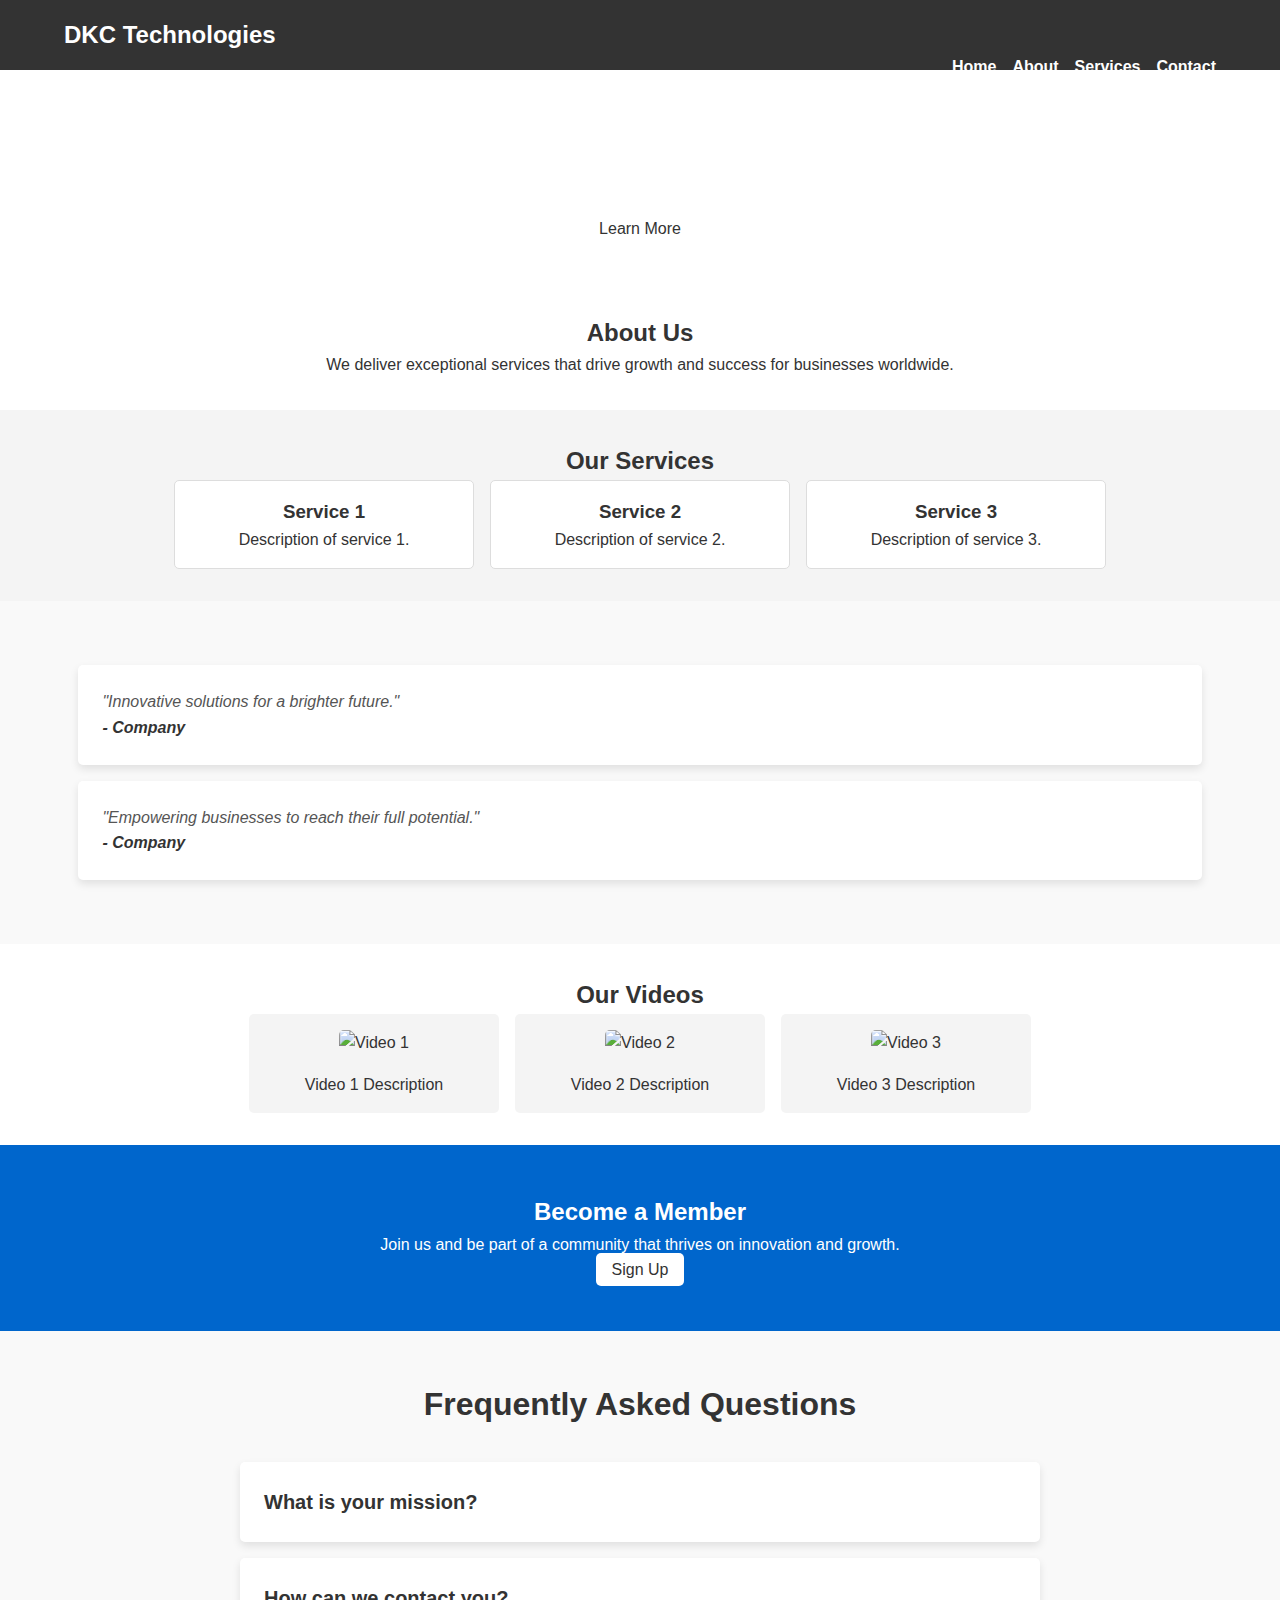
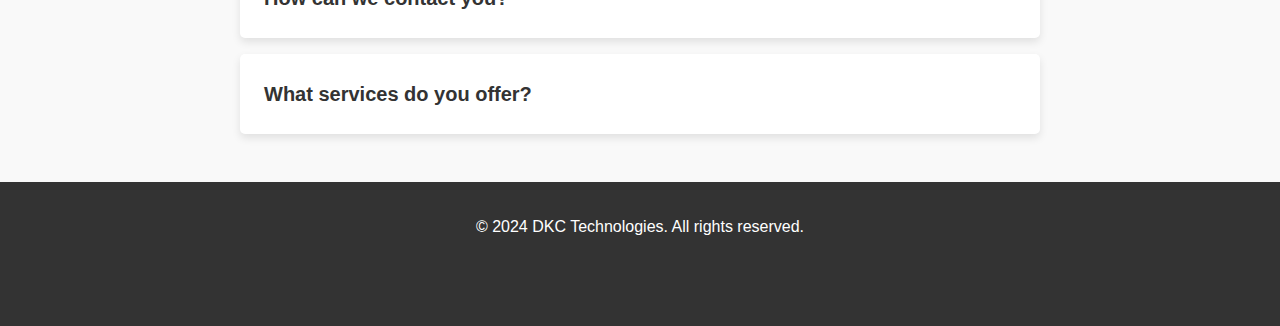
==== css_advanced/index.html @ 24812e35 "Initial commit with index.html and styles.css" ====
<!DOCTYPE html>
<html lang="en">
<head>
    <meta charset="UTF-8">
    <meta name="viewport" content="width=device-width, initial-scale=1.0">
    <title>Homepage</title>
    <link rel="stylesheet" href="styles/styles.css">
</head>
<body>
    <header class="header">
        <div class="container">
            <h1 class="logo">DKC Technologies</h1>
            <nav class="nav">
                <ul class="nav-list">
                    <li><a href="#home">Home</a></li>
                    <li><a href="#about">About</a></li>
                    <li><a href="#services">Services</a></li>
                    <li><a href="#contact">Contact</a></li>
                </ul>
            </nav>
        </div>
    </header>

    <main>
        <!-- Hero Section -->
        <section id="hero" class="hero">
            <div class="container">
                <h1>Welcome to Our Company</h1>
                <p>Discover solutions tailored for your needs.</p>
                <a href="#services" class="btn">Learn More</a>
            </div>
        </section>

        <!-- About Section -->
        <section id="about" class="about">
            <div class="container">
                <h2>About Us</h2>
                <p>We deliver exceptional services that drive growth and success for businesses worldwide.</p>
            </div>
        </section>

        <!-- Services Section -->
        <section id="services" class="services">
            <div class="container">
                <h2>Our Services</h2>
                <div class="service-cards">
                    <div class="card">
                        <h3>Service 1</h3>
                        <p>Description of service 1.</p>
                    </div>
                    <div class="card">
                        <h3>Service 2</h3>
                        <p>Description of service 2.</p>
                    </div>
                    <div class="card">
                        <h3>Service 3</h3>
                        <p>Description of service 3.</p>
                    </div>
                </div>
            </div>
        </section>

        <!-- Quote Section -->
        <section id="quotes" class="quotes">
            <div class="container">
                <blockquote class="quote">
                    <p>"Innovative solutions for a brighter future."</p>
                    <footer>- Company</footer>
                </blockquote>
                <blockquote class="quote">
                    <p>"Empowering businesses to reach their full potential."</p>
                    <footer>- Company</footer>
                </blockquote>
            </div>
        </section>

        <!-- Videos List Section -->
        <section id="videos" class="videos">
            <div class="container">
                <h2>Our Videos</h2>
                <div class="video-list">
                    <div class="video-item">
                        <img src="images/video1.jpg" alt="Video 1">
                        <p>Video 1 Description</p>
                    </div>
                    <div class="video-item">
                        <img src="images/video2.jpg" alt="Video 2">
                        <p>Video 2 Description</p>
                    </div>
                    <div class="video-item">
                        <img src="images/video3.jpg" alt="Video 3">
                        <p>Video 3 Description</p>
                    </div>
                </div>
            </div>
        </section>

        <!-- Membership Section -->
        <section id="membership" class="membership">
            <div class="container">
                <h2>Become a Member</h2>
                <p>Join us and be part of a community that thrives on innovation and growth.</p>
                <a href="#signup" class="btn">Sign Up</a>
            </div>
        </section>

        <!-- FAQ Section -->
        <section id="faq" class="faq">
            <div class="faq-header">
                <h2>Frequently Asked Questions</h2>
            </div>
            <div class="faq-items">
                <div class="faq-item">
                    <h3>What is your mission?</h3>
                    <p>Our mission is to empower businesses with innovative solutions that drive growth.</p>
                </div>
                <div class="faq-item">
                    <h3>How can we contact you?</h3>
                    <p>You can reach us through our contact form or email us directly at info@company.com.</p>
                </div>
                <div class="faq-item">
                    <h3>What services do you offer?</h3>
                    <p>We offer a range of services, including business consulting, software development, and more.</p>
                </div>
            </div>
        </section>

        <!-- Footer Section -->
        <footer id="footer" class="footer">
            <div class="container">
                <p>&copy; 2024 DKC Technologies. All rights reserved.</p>
                <div class="social-icons">
                    <a href="#"><i class="fab fa-facebook"></i></a>
                    <a href="#"><i class="fab fa-twitter"></i></a>
                    <a href="#"><i class="fab fa-linkedin"></i></a>
                </div>
            </div>
        </footer>
    </main>
</body>
</html>
---- css_advanced/styles/styles.css ----
/* General Styles */
* {
    margin: 0;
    padding: 0;
    box-sizing: border-box;
}

body {
    font-family: Arial, sans-serif;
    line-height: 1.6;
    color: #333;
}

.container {
    width: 90%;
    max-width: 1200px;
    margin: 0 auto;
}

/* Header Styles */
.header {
    background: #333;
    color: #fff;
    padding: 1rem 0;
}

.header .logo {
    font-size: 1.5rem;
}

.nav {
    float: right;
}

.nav-list {
    list-style: none;
    display: flex;
    gap: 1rem;
}

.nav-list a {
    color: #fff;
    text-decoration: none;
    font-weight: bold;
}

.nav-list a:hover {
    text-decoration: underline;
}

/* Hero Section */
.hero {
    background: url('images/bg_image.jpg') no-repeat center center/cover;
    color: #fff;
    text-align: center;
    padding: 2rem 0;
}

.hero h1 {
    font-size: 2.5rem;
}

.hero .btn {
    display: inline-block;
    padding: 0.5rem 1rem;
    margin-top: 1rem;
    color: #333;
    background: #fff;
    text-decoration: none;
    border-radius: 5px;
}

.hero .btn:hover {
    background: #ddd;
}

/* About Section */
.about {
    padding: 2rem 0;
    text-align: center;
}

/* Services Section */
.services {
    background: #f4f4f4;
    padding: 2rem 0;
    text-align: center;
}

.service-cards {
    display: flex;
    gap: 1rem;
    justify-content: center;
}

.card {
    background: #fff;
    padding: 1rem;
    border: 1px solid #ddd;
    border-radius: 5px;
    width: 300px;
}

/* Quote Section */
.quotes {
    background-color: #f9f9f9;
    padding: 3rem 1rem;
}

.quote {
    background-color: #fff;
    border-radius: 5px;
    box-shadow: 0 4px 8px rgba(0, 0, 0, 0.1);
    padding: 1.5rem;
    margin: 1rem 0;
    font-style: italic;
    color: #555;
}

.quote footer {
    font-weight: bold;
    color: #333;
}

/* Video Section */
.videos {
    padding: 2rem 0;
    text-align: center;
}

.video-list {
    display: flex;
    gap: 1rem;
    justify-content: center;
}

.video-item {
    width: 250px;
    background-color: #f4f4f4;
    padding: 1rem;
    border-radius: 5px;
}

.video-item img {
    width: 100%;
    border-radius: 5px;
}

.video-item p {
    margin-top: 1rem;
    color: #333;
}

/* Membership Section */
.membership {
    background-color: #0066cc;
    color: #fff;
    padding: 3rem 0;
    text-align: center;
}

.membership .btn {
    background: #fff;
    color: #333;
    padding: 0.5rem 1rem;
    text-decoration: none;
    border-radius: 5px;
}

.membership .btn:hover {
    background: #ddd;
}

/* FAQ Section */
#faq {
    background-color: #f9f9f9;
    padding: 3rem 1rem;
}

.faq-header {
    text-align: center;
    margin-bottom: 2rem;
}

.faq-header h2 {
    font-size: 2rem;
    color: #333;
}

.faq-items {
    display: flex;
    flex-direction: column;
    gap: 1rem;
    max-width: 800px;
    margin: 0 auto;
}

.faq-item {
    background-color: #fff;
    border-radius: 5px;
    box-shadow: 0 4px 8px rgba(0, 0, 0, 0.1);
    padding: 1.5rem;
    cursor: pointer;
    transition: transform 0.3s ease;
}

.faq-item:hover {
    transform: translateY(-5px);
}

.faq-item h3 {
    font-size: 1.25rem;
    color: #333;
}

.faq-item p {
    font-size: 1rem;
    color: #666;
    display: none;
}

.faq-item.active p {
    display: block;
}

.faq-item.active h3 {
    color: #0066cc;
}

/* Footer Styles */
#footer {
    background-color: #333;
    color: #fff;
    padding: 2rem 1rem;
    text-align: center;
}

#footer a {
    color: #fff;
    text-decoration: none;
    margin: 0 1rem;
    font-size: 1rem;
}

#footer a:hover {
    color: #0066cc;
}

#footer .social-icons {
    margin-top: 1rem;
}

#footer .social-icons i {
    font-size: 1.5rem;
    margin: 0 1rem;
    cursor: pointer;
    transition: color 0.3s ease;
}

#footer .social-icons i:hover {
    color: #0066cc;
}

/* Media Queries */
@media screen and (max-width: 768px) {
    .nav-list {
        flex-direction: column;
        gap: 0.5rem;
    }

    .service-cards {
        flex-direction: column;
        gap: 1rem;
    }

    .video-list {
        flex-direction: column;
        gap: 1rem;
    }

    .faq-items {
        gap: 0.5rem;
    }

    #footer {
        padding: 1.5rem 0.5rem;
    }

    #footer a {
        margin: 0 0.5rem;
    }
}
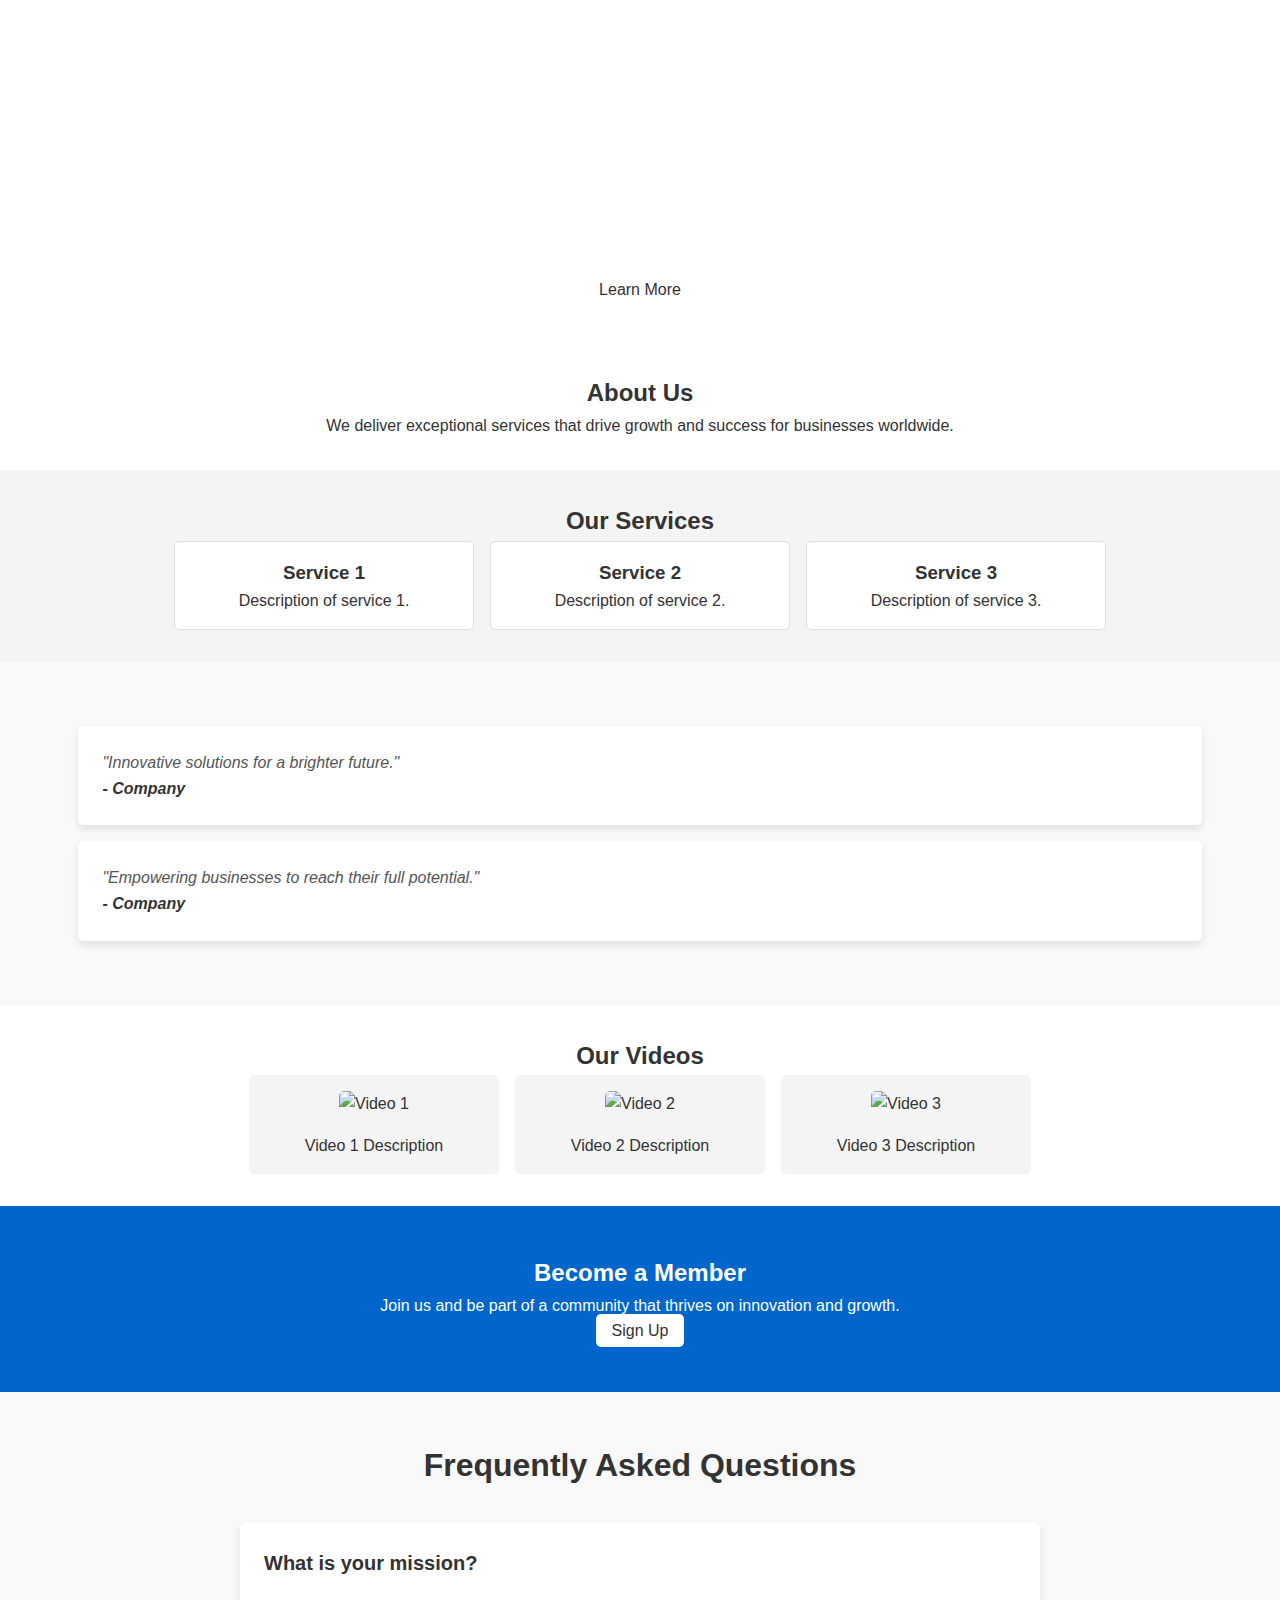
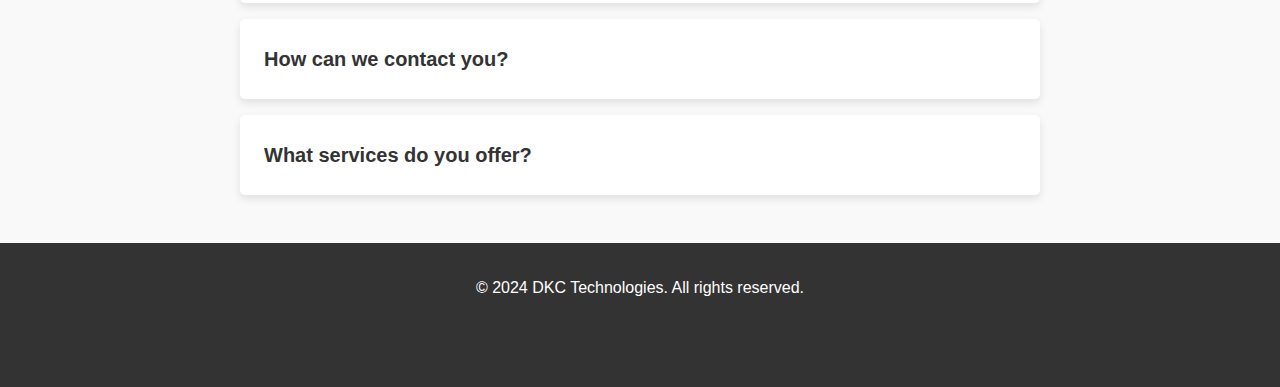
==== commit 6fe76ca1: "Updated index.html with About and Services sections" ====
--- a/css_advanced/index.html
+++ b/css_advanced/index.html
@@ -7,29 +7,30 @@
     <link rel="stylesheet" href="styles/styles.css">
 </head>
 <body>
-    <header class="header">
-        <div class="container">
-            <h1 class="logo">DKC Technologies</h1>
-            <nav class="nav">
-                <ul class="nav-list">
-                    <li><a href="#home">Home</a></li>
-                    <li><a href="#about">About</a></li>
-                    <li><a href="#services">Services</a></li>
-                    <li><a href="#contact">Contact</a></li>
-                </ul>
-            </nav>
-        </div>
-    </header>
-
+    <!-- Main Wrapper for Background Image -->
+    <div class="main-wrapper">
+        <header class="header">
+            <div class="container">
+                <h1 class="logo">DKC Technologies</h1>
+                <nav class="nav">
+                    <ul class="nav-list">
+                        <li><a href="#home">Home</a></li>
+                        <li><a href="#about">About</a></li>
+                        <li><a href="#services">Services</a></li>
+                        <li><a href="#contact">Contact</a></li>
+                    </ul>
+                </nav>
+            </div>
+        </header>
     <main>
-        <!-- Hero Section -->
-        <section id="hero" class="hero">
-            <div class="container">
-                <h1>Welcome to Our Company</h1>
-                <p>Discover solutions tailored for your needs.</p>
-                <a href="#services" class="btn">Learn More</a>
-            </div>
-        </section>
+            <!-- Hero Section -->
+            <section id="hero" class="hero">
+                <div class="container">
+                    <h1>Welcome to Our Company</h1>
+                    <p>Discover solutions tailored for your needs.</p>
+                    <a href="#services" class="btn">Learn More</a>
+                </div>
+            </section>
 
         <!-- About Section -->
         <section id="about" class="about">
--- a/css_advanced/styles/styles.css
+++ b/css_advanced/styles/styles.css
@@ -19,13 +19,16 @@
 
 /* Header Styles */
 .header {
-    background: #333;
-    color: #fff;
-    padding: 1rem 0;
+    background: url('images/header-bg.jpg') no-repeat center center/cover; 
+    color: #fff;
+    padding: 2rem 0; 
+    text-align: center;
 }
 
 .header .logo {
-    font-size: 1.5rem;
+    font-size: 2rem;
+    font-weight: bold;
+    margin-bottom: 1rem;
 }
 
 .nav {
@@ -261,13 +264,8 @@
     color: #0066cc;
 }
 
-/* Media Queries */
-@media screen and (max-width: 768px) {
-    .nav-list {
-        flex-direction: column;
-        gap: 0.5rem;
-    }
-
+/* Responsive Styles */
+@media (max-width: 768px) {
     .service-cards {
         flex-direction: column;
         gap: 1rem;
@@ -277,16 +275,4 @@
         flex-direction: column;
         gap: 1rem;
     }
-
-    .faq-items {
-        gap: 0.5rem;
-    }
-
-    #footer {
-        padding: 1.5rem 0.5rem;
-    }
-
-    #footer a {
-        margin: 0 0.5rem;
-    }
 }